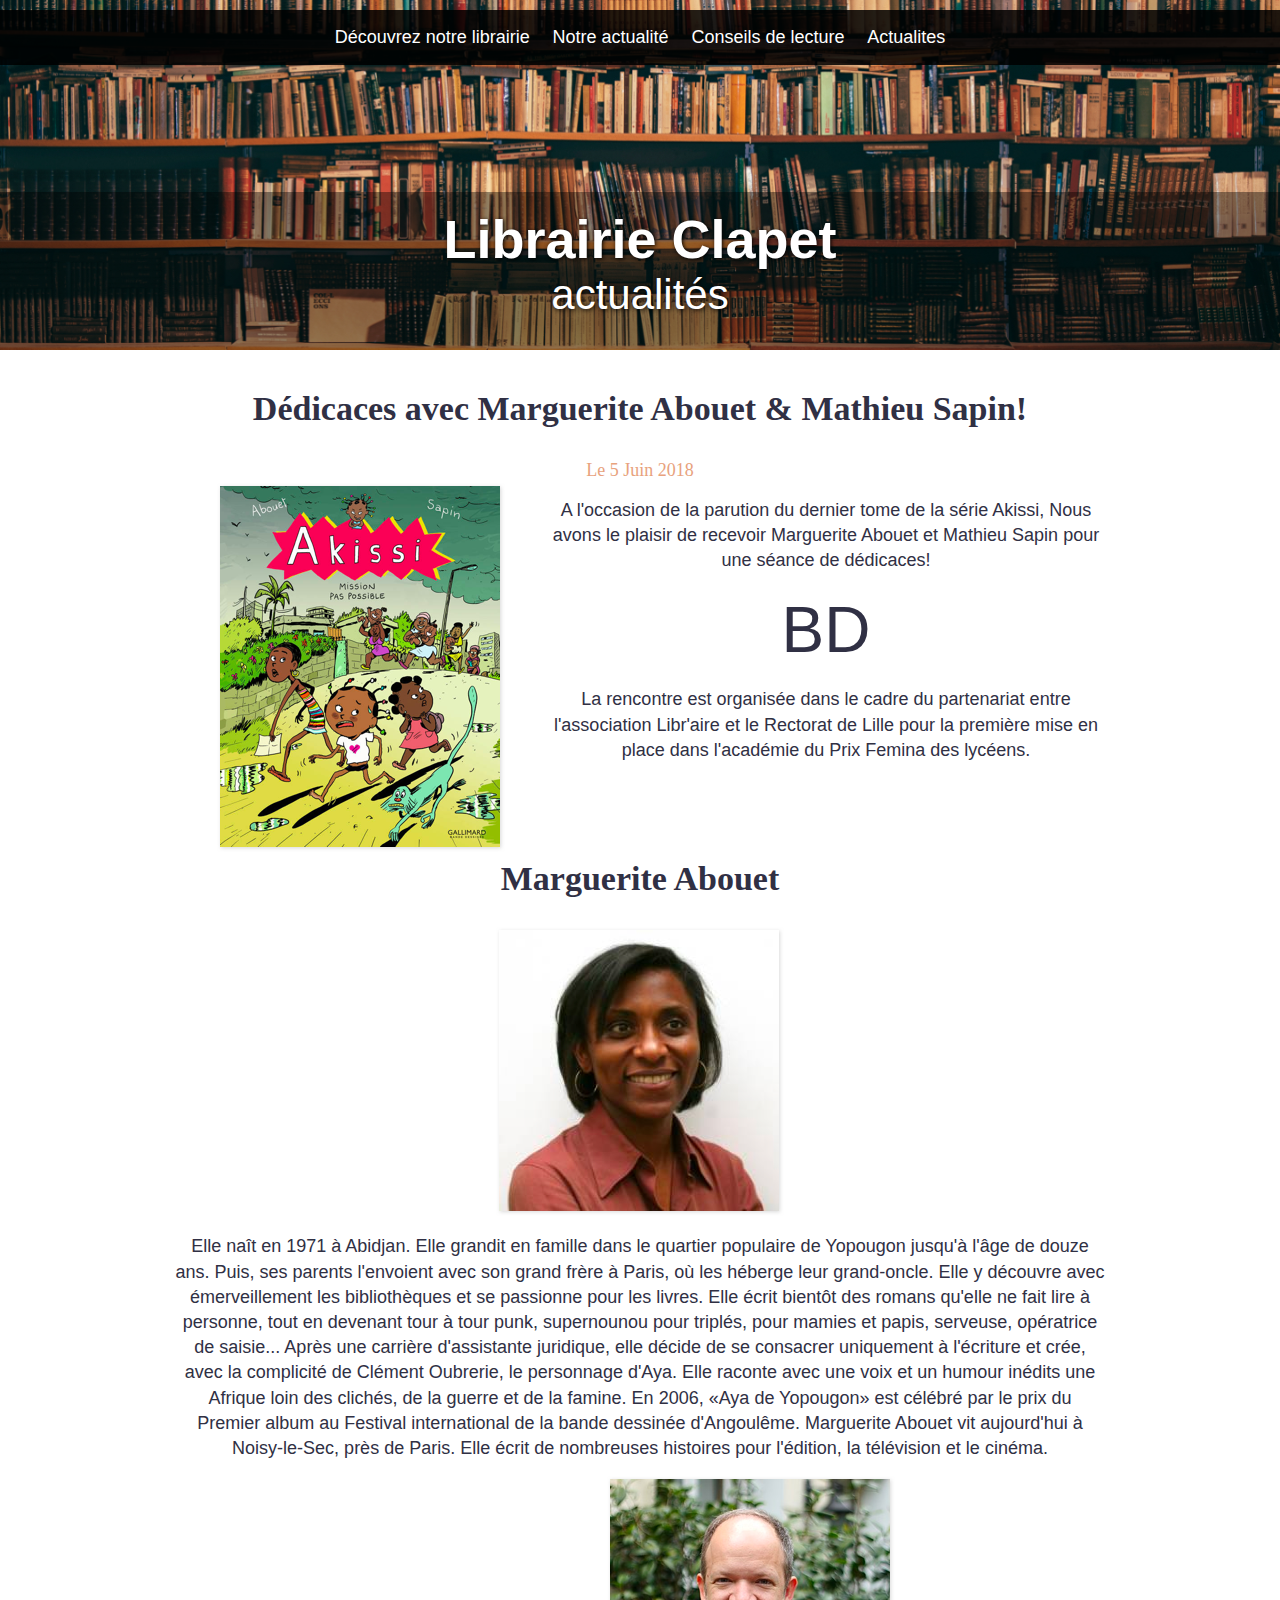
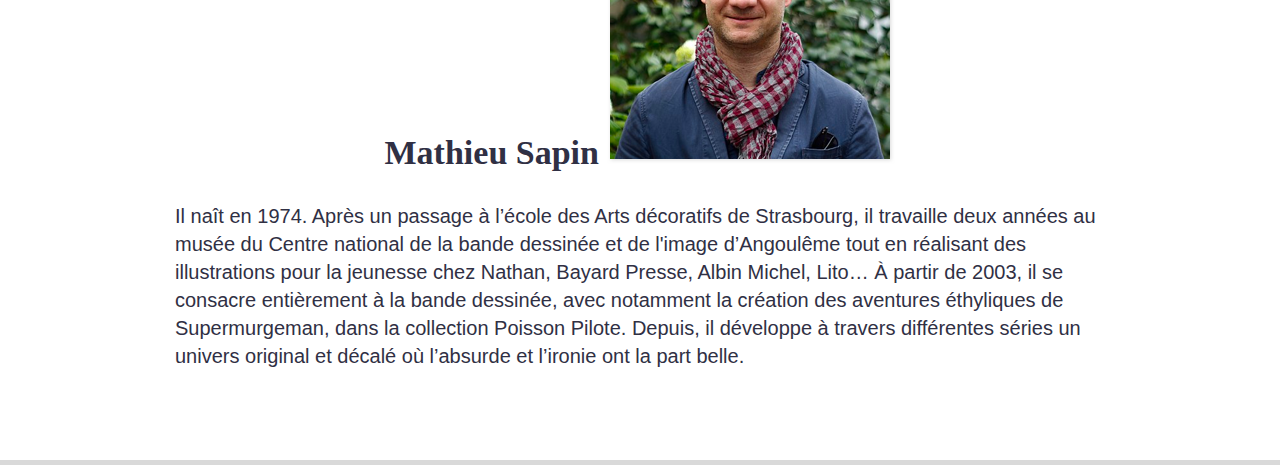
==== actualites.html @ 8e142ab7 "3" ====
<!DOCTYPE html>
<html>
<head>
  <title>Librairie Clapet</title>
  <meta name="description" content="Librairie généraliste et enthousiaste !">
  <meta charset="utf-8">
  <meta http-equiv="Content-Type" content="text/html; charset=utf-8">
  <meta http-equiv="X-UA-Compatible" content="IE=edge,chrome=1">
  <meta name="viewport" content=", width=device-width, initial-scale=1">
  <link rel="shortcut icon" href="./img/favicon.ico">
  <link rel="apple-touch-icon" href="./img/favicon.ico">
  <link rel="stylesheet" href="./css/reset.css">
  <link rel="stylesheet" href="./css/main.css">
</head>
<body>

  <div class="header page-index" id="header">
    <nav class="header__nav nav-main">
      <ul class="nav-main__list container">
        <li class="nav-main__item"><a class="nav-main__link" href="./decouvrez-notre-librairie.html">Découvrez notre librairie</a></li>
        <li class="nav-main__item"><a class="nav-main__link" href="./notre-actualite.html">Notre actualité</a></li>
        <li class="nav-main__item"><a class="nav-main__link" href="./conseils-de-lecture.html">Conseils de lecture</a></li>
        <li class="nav-main__item"><a class="nav-main__link" href="./Actualites.html">Actualites</a></li>
      </ul>
    </nav>

    <a class="header__content container" href="./index.html">
      <h1 class="header__title">Librairie Clapet</h1>
      <p class="header__subtitle">actualités</p>
    </a>
  </div>


  <div class="container">
    

            <div class="news__content">
              <p class="news__title__big">Dédicaces avec Marguerite Abouet & Mathieu Sapin!</h3>
            <p class="news__date__big">Le 5 Juin 2018</p>

    <div class="colonnes">

      <div class="colonne-img">
        <img src="./img/A.png">
      </div>

      <div class="colonne-texte">
          <p>A l'occasion de la parution du dernier tome de la série Akissi, Nous avons le plaisir de recevoir Marguerite Abouet et Mathieu Sapin pour une séance de dédicaces!</p>
          <h3>BD</h3>
          <p >La rencontre est organisée dans le cadre du partenariat entre l'association Libr'aire et le Rectorat de Lille pour la première mise en place dans l'académie du Prix Femina des lycéens.</p>
    </div>
  </div>

            <div class="news__content">
              <p class="news__title__big">Marguerite Abouet</h3>


      <div class="colonne-img">
<img src="img/B.png"
     srcset="img/B.png alt=""></div>

<div class="colonne-texte">
              <p> Elle naît en 1971 à Abidjan. Elle grandit en famille dans le quartier populaire de Yopougon jusqu'à l'âge de douze ans. Puis, ses parents l'envoient avec son grand frère à Paris, où les héberge leur grand-oncle. Elle y découvre avec émerveillement les bibliothèques et se passionne pour les livres. Elle écrit bientôt des romans qu'elle ne fait lire à personne, tout en devenant tour à tour punk, supernounou pour triplés, pour mamies et papis, serveuse, opératrice de saisie... Après une carrière d'assistante juridique, elle décide de se consacrer uniquement à l'écriture et crée, avec la complicité de Clément Oubrerie, le personnage d'Aya. Elle raconte avec une voix et un humour inédits une Afrique loin des clichés, de la guerre et de la famine. En 2006, «Aya de Yopougon» est célébré par le prix du Premier album au Festival international de la bande dessinée d'Angoulême. Marguerite Abouet vit aujourd'hui à Noisy-le-Sec, près de Paris. Elle écrit de nombreuses histoires pour l'édition, la télévision et le cinéma.</p>
         </div>




         <div class="news__content">
              <p class="news__title__big">Mathieu Sapin</h3>
<img src="img/C.png"
     srcset="img/C.png alt=""></div>

<div class="news news-list__news">
              <p class="news__text">Il naît en 1974. Après un passage à l’école des Arts décoratifs de Strasbourg, il travaille deux années au musée du Centre national de la bande dessinée et de l'image d’Angoulême tout en réalisant des illustrations pour la jeunesse chez Nathan, Bayard Presse, Albin Michel, Lito… À partir de 2003, il se consacre entièrement à la bande dessinée, avec notamment la création des aventures éthyliques de Supermurgeman, dans la collection Poisson Pilote. Depuis, il développe à travers différentes séries un univers original et décalé où l’absurde et l’ironie ont la part belle.</p>
         </div>

    </div>
---- css/main.css ----
/**
* -----------
* Global
* -----------
*/

body {
  margin: auto;
  border-bottom: 5px solid #d9d9d9;
  padding-bottom: 75px;
  font-family: Worksans, Arial, sans-serif;
  font-weight: 400;
  color: #303044;
}

p, li, td, th, textarea, caption, pre, blockquote, label, input, select, textarea {
  font-size: 18px;
  line-height: 1.4;
}

li {
  margin: 5px 0;
}

p {
  margin: 15px 0;
}

b, strong, optgroup {
  font-weight: 700;
}

h1 {
  margin: 25px 0;
  font-size: 4.5em;
  font-weight: 700;
}

h2 {
  margin: 25px 0;
  font-size: 3.5em;
  font-weight: 200;
}

h3 {
  margin: 25px 0;
  font-size: 2.6em;
  font-weight: 200;
}

h4 {
  margin: 20px 0;
  font-size: 1.6em;
}

h5 {
  margin: 20px 0;
  font-size: 1.6em;
}

h6 {
  margin: 15px 0;
  font-size: 1.4em;
}

h1, h2, h3, h4, h5, h6 {
  font-family: 'Montserrat-Bold', sans-serif;
  font-size :64px;
  line-height: 1;
}

a, button {
  color: #d86324;
  text-decoration: none;
}
a:hover, button:hover {
  text-decoration: underline;
}

button {
  background-color: transparent;
  color: #d86324;
}


/**
* -----------
* Layout
* -----------
*/

.container {
  margin-left: auto;
  margin-right: auto;
  padding: 0 15px;
  width: 960px;
  max-width: 100%;
  text-align: center;
}

.text-container {
  margin: auto;
  max-width: 960px;
  text-align: center;
}

.columns {
  display: flex;
}

.column {
  max-width: 100%;
}

.column + .column {
  margin-left: 40px;
}

.column--50 {
  width: 50%;
}

.column--grow {
  flex-grow: 1;
}

.column--shrink {
  flex-shrink: 1;
}

.column--580 {
  width: 580px;
}


/**
* -----------
* Objects
* -----------
*/

.list-inline {
  display: block;
  margin: 0;
  padding: 0;
}
.list-inline > * {
  display: inline-block;
  margin: 5px;
  padding: 0;
}

@media screen and (min-width: 780px) {
  .list-flex {
    display: flex;
    justify-content: space-between;
  }
}

.link-block {
  display: block;
  color: inherit;
}
.link-block:hover {
  text-decoration: none;
}

.align-left {
  text-align: left;
}

.align-center {
  text-align: center;
}

.align-right {
  text-align: right;
}

.align-justify {
  text-align: justify;
}

.align-justify.align-center {
  text-align-last: center;
}

/**
* texts & images
*/

.important {
  font-size: 2.5em;
}

.introduction {
  font-size: 1.7em;
}

.chapo {
  font-size: 25px;
  font-style: 'Work Sans', sans-serif;
  text-align : center;
  padding-top: 85px;
  padding-bottom: 172px;
  margin-right: auto;
  margin-left: auto;
  margin-top: auto;
}

.full-width {
  display: block;
  width: 100%;
  margin: 50px auto;
}


/**
* -----------
* Components
* -----------
*/


/**
* header
*/
.header {
  position: relative;
  margin-right: auto;
  margin-left: auto;
  margin-bottom: 35px;
  height: 350px;
  background: url("../img/background.jpg");
  background-size: cover;
  background-position: center bottom;
  overflow: hidden;
}


.header__content {
  display: block;
  margin: 0;
  position: absolute;
  padding-top: 20px;
  padding-bottom: 25px;
  bottom: 0;
  width: 100%;
  text-align: center;
  color: white;
  font-family: "Montserrat", "Avenir Next", Helvetica, Arial, sans-serif;
  text-shadow: 1px 1px 4px #000;
  background: rgba(0, 0, 0, 0.4);
}
.header__content:hover {
  text-decoration: none;
}

.header__title {
  font-size: 5.4em;
  margin: 0;
}

.header__subtitle {
  margin: 0;
  font-family : 'Montserrat-ExtraLight', sans-serif;
  font-size: 42px;
  font-weight: 100;
  text-shadow: 1px 1px 5px #000;
}


.header__nav {
  background-color: rgba(0, 0, 0, 0.85);
}

.nav-main__item {
  display: inline-block;
}

.nav-main__link {
  display: block;
  padding: 10px;
  color: #fff;
}
.nav-main__link:hover {
  text-decoration: none;
  color: #d86324;
}


/**
* separator
*/
.separator {
  display: block;
  margin: 60px auto;
  width: 200px;
  height: 1px;
  border: none;
  background-color: #d9d9d9;
}


/**
* honey-pot
*/

.honey-pot-list {
  text-align: center;
  display: flex;
}

.honey-pot {
  display: inline-block;
  margin: 0 30px 35px 30px;
  text-align: center;
}

.honey-pot__link {
  color: #303044;
}
.honey-pot__link:hover {
  color: #d86324;
}

.honey-pot__thumbnail {
  position: relative;
  display: inline-block;
  margin-bottom: 10px;
  filter: grayscale(0);
}

.honey-pot__thumbnail:hover {
  filter: grayscale(60%);
}

.honey-pot__thumbnail img {
  display: flex;
}

.honey-pot__title {
  font-family: 'Montserrat', sans-serif;
  margin: 0;
  font-size: 26px;
  font-weight: bold;
}

.honey-pot__subtitle {
  font-family: 'Montserrat', sans-serif;
  margin: 0;
  font-size: 22px;
  font-weight: 200;
}



/**
* news
*/

.news__link:hover {
  color: #d86324;
}

.news__link:hover .news__thumbnail {
  -webkit-filter: grayscale(60%);
  filter: grayscale(60%);
  -webkit-transition-delay: 0ms;
  -o-transition-delay: 0ms;
  transition-delay: 0ms;
}


.news__thumbnail {
  margin-bottom: 10px;
  filter: grayscale(0);
}

.news__image {
  display: block;
  width: 100%;
  height: 100%;
  object-fit: contain;
}

.news__date {
  font-family: 'Montserrat', sans-serif;
  font-size: 18px;
  color: #e8a27d;
  text-align: left;
}

.news__title {
  font-family: 'Montserrat', sans-serif;
  font-weight: bold;
  font-size: 24px;
  line-height: 1.4;
  text-align: left;
  margin-bottom: 21px;
  margin-top: 3px;
}

.news__text {
  font-family: 'Work Sans', sans-serif;
  font-size: 20px;
  line-height: 1.4;
  text-align: left;
}

.page-list .news {
  margin: 0 auto 20px auto;
  border-bottom: 1px solid #b0b0c5;
  padding-bottom: 20px;
  max-width: 320px;
}

.news--main {
  padding-bottom: 35px;
  border-bottom: 1px solid #b0b0c5;
}
.news--main .news__link {
  display: flex;
  align-items: flex-start;
}
.news--main .news__thumbnail {
  margin-bottom: 0;
  min-width: 360px;
}

/**
* news-list
*/
.news-list {
  display: grid;
  grid-gap: 35px;
  grid-template-columns: repeat(3, 1fr);
  grid-template-rows: auto;
  margin-bottom: 35px;
}

.news-list .news-list__news--main {
  grid-column: span 3;
}

.news-list__news {
  grid-column: span 1;
}

/**
* -----------
* Trumps
* -----------
*/


/**
* single
*/
.page-single {
  text-align: justify;
}

.page-single__header {
  margin-bottom: 75px;
}

.page-single__title {
  margin: 0;
  font-size: 5.6em;
  line-height: 1.4;
  font-weight: 500;
}

.page-single__subtitle {
  margin: 0;
  font-size: 3.2em;
  font-weight: 200;
}


/**
* decouvrez-notre-librairie
*/
.container.decouvrez-notre-librairie {
  text-align: center;
}

/**
* index
*/
.index-title {
  text-align: center;
  margin-bottom: 82px;
}

.colonnes {
display : flex;
} 

.colonne-img {
  min-width: 40%;
}

.map {
  width: 1439px;
  height: 731px;
  object-fit: contain;
}

/**
* page actu
*/

.container-actu {
  margin: auto;
  padding: 0 15px;
  width: 1300px;
  max-width: 100%;
  height: 100%;
}

.news--main--actu{
  padding-bottom: 35px;
  margin-bottom: 38px;
  width: 1300px;
  height: 1000px;
}
.news__image__actu{
  grid-column: span 4;
  width: 588px;
  height: 365px;
  margin-right: 26px;
  float: left;
}

.news__content__actu{
width: 660px;
height: 365px;
float: right;
}
/**
* page actu
*/

.news-list-actu{
  display: grid;
  justify-content: center;
  grid-gap: 35px;
  grid-template-columns: repeat(4, 1fr);
  grid-template-rows: auto;
  margin-bottom: 35px;
  grid-column: span 4
}

/**
*grille 4 place
*/

.news-big {
  grid-column: span 4;
}

.news-big .news__link{
  grid-template-columns: repeat(2, 1fr);
display: grid;

}
.news__thumbnail__big {
  margin-right: 35px;
   width: 97%;
}

.news-big3G {
  grid-column: span 2;
}

  .news-big3D {
    grid-column: span 2;
  }

  .news__date__big {
  font-family: Montserrat;
  font-size: 18px;
  color: #e8a27d;
  margin-top: 0px;
  margin-bottom: 0px;
    }
  .news__title__big {
      font-family: Montserrat;
      font-size: 34px;
      font-weight: bold;
      margin-top: 0px;
      margin-bottom: 25px;
    }
  
  .news__text__big {
    font-family: montserrat;
    font-size: 24px;
    margin-top: 0px;
  }
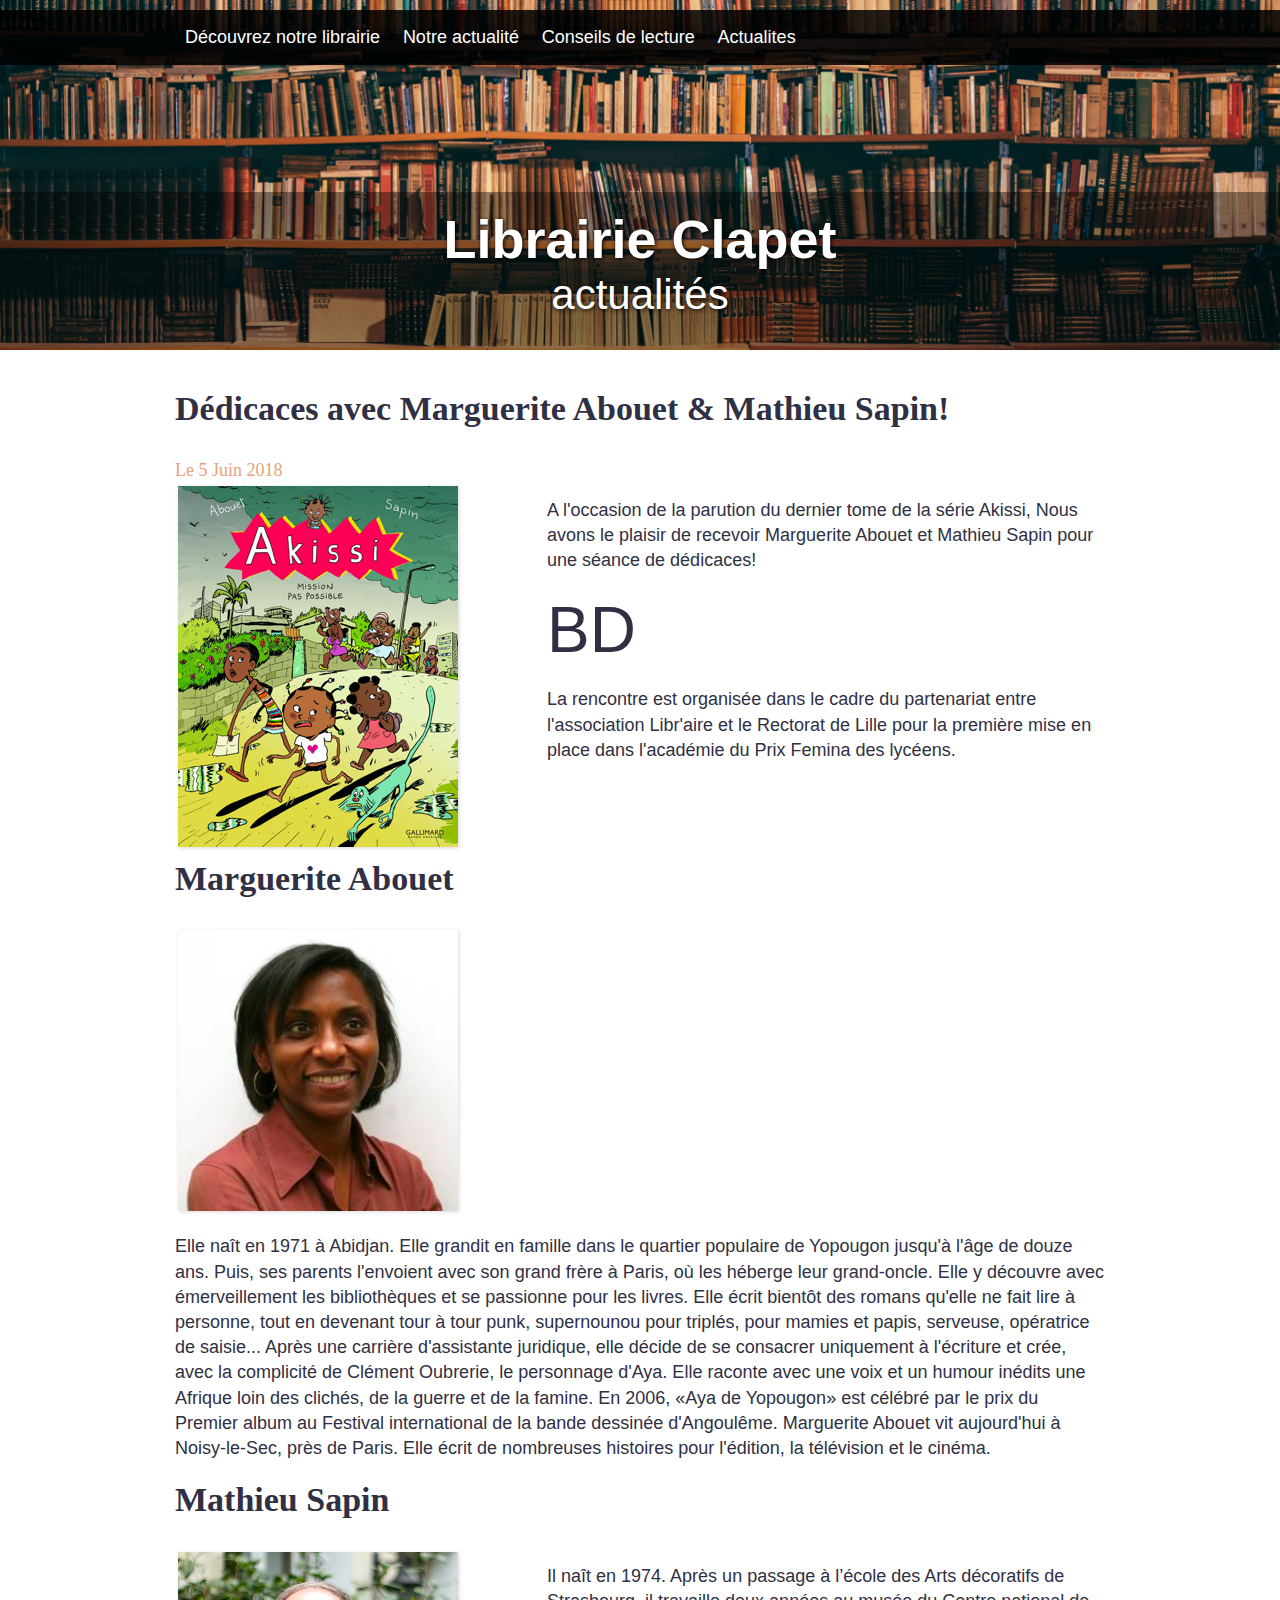
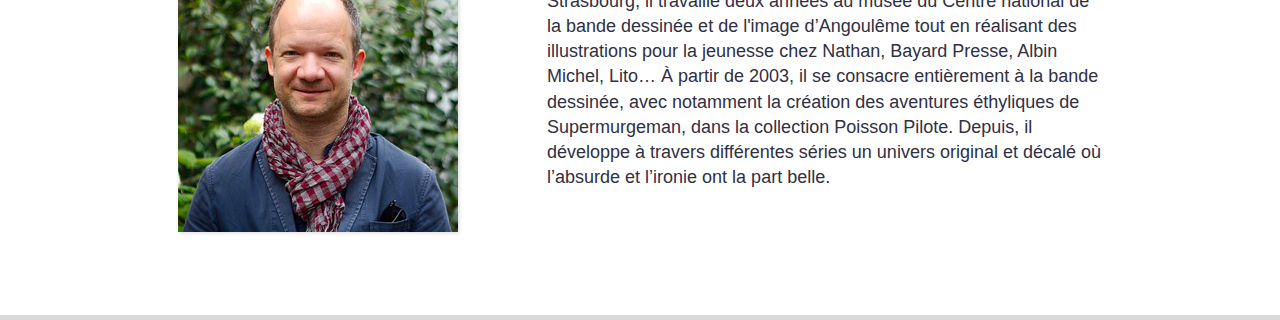
==== commit ea1d99ff: "4" ====
--- a/actualites.html
+++ b/actualites.html
@@ -33,7 +33,6 @@
 
   <div class="container">
     
-
             <div class="news__content">
               <p class="news__title__big">Dédicaces avec Marguerite Abouet & Mathieu Sapin!</h3>
             <p class="news__date__big">Le 5 Juin 2018</p>
@@ -54,25 +53,26 @@
             <div class="news__content">
               <p class="news__title__big">Marguerite Abouet</h3>
 
+<div class="colonnes">
 
       <div class="colonne-img">
-<img src="img/B.png"
-     srcset="img/B.png alt=""></div>
+      <img src="img/B.png">
 
 <div class="colonne-texte">
-              <p> Elle naît en 1971 à Abidjan. Elle grandit en famille dans le quartier populaire de Yopougon jusqu'à l'âge de douze ans. Puis, ses parents l'envoient avec son grand frère à Paris, où les héberge leur grand-oncle. Elle y découvre avec émerveillement les bibliothèques et se passionne pour les livres. Elle écrit bientôt des romans qu'elle ne fait lire à personne, tout en devenant tour à tour punk, supernounou pour triplés, pour mamies et papis, serveuse, opératrice de saisie... Après une carrière d'assistante juridique, elle décide de se consacrer uniquement à l'écriture et crée, avec la complicité de Clément Oubrerie, le personnage d'Aya. Elle raconte avec une voix et un humour inédits une Afrique loin des clichés, de la guerre et de la famine. En 2006, «Aya de Yopougon» est célébré par le prix du Premier album au Festival international de la bande dessinée d'Angoulême. Marguerite Abouet vit aujourd'hui à Noisy-le-Sec, près de Paris. Elle écrit de nombreuses histoires pour l'édition, la télévision et le cinéma.</p>
+              <p>Elle naît en 1971 à Abidjan. Elle grandit en famille dans le quartier populaire de Yopougon jusqu'à l'âge de douze ans. Puis, ses parents l'envoient avec son grand frère à Paris, où les héberge leur grand-oncle. Elle y découvre avec émerveillement les bibliothèques et se passionne pour les livres. Elle écrit bientôt des romans qu'elle ne fait lire à personne, tout en devenant tour à tour punk, supernounou pour triplés, pour mamies et papis, serveuse, opératrice de saisie... Après une carrière d'assistante juridique, elle décide de se consacrer uniquement à l'écriture et crée, avec la complicité de Clément Oubrerie, le personnage d'Aya. Elle raconte avec une voix et un humour inédits une Afrique loin des clichés, de la guerre et de la famine. En 2006, «Aya de Yopougon» est célébré par le prix du Premier album au Festival international de la bande dessinée d'Angoulême. Marguerite Abouet vit aujourd'hui à Noisy-le-Sec, près de Paris. Elle écrit de nombreuses histoires pour l'édition, la télévision et le cinéma.</p>
          </div>
-
-
-
 
          <div class="news__content">
               <p class="news__title__big">Mathieu Sapin</h3>
+
+<div class="colonnes">
+
+      <div class="colonne-img">
 <img src="img/C.png"
      srcset="img/C.png alt=""></div>
 
-<div class="news news-list__news">
-              <p class="news__text">Il naît en 1974. Après un passage à l’école des Arts décoratifs de Strasbourg, il travaille deux années au musée du Centre national de la bande dessinée et de l'image d’Angoulême tout en réalisant des illustrations pour la jeunesse chez Nathan, Bayard Presse, Albin Michel, Lito… À partir de 2003, il se consacre entièrement à la bande dessinée, avec notamment la création des aventures éthyliques de Supermurgeman, dans la collection Poisson Pilote. Depuis, il développe à travers différentes séries un univers original et décalé où l’absurde et l’ironie ont la part belle.</p>
+  <div class="colonne-texte">
+              <p>Il naît en 1974. Après un passage à l’école des Arts décoratifs de Strasbourg, il travaille deux années au musée du Centre national de la bande dessinée et de l'image d’Angoulême tout en réalisant des illustrations pour la jeunesse chez Nathan, Bayard Presse, Albin Michel, Lito… À partir de 2003, il se consacre entièrement à la bande dessinée, avec notamment la création des aventures éthyliques de Supermurgeman, dans la collection Poisson Pilote. Depuis, il développe à travers différentes séries un univers original et décalé où l’absurde et l’ironie ont la part belle.</p>
          </div>
 
     </div>
--- a/css/main.css
+++ b/css/main.css
@@ -96,7 +96,7 @@
   padding: 0 15px;
   width: 960px;
   max-width: 100%;
-  text-align: center;
+  text-align: left;
 }
 
 .text-container {
@@ -593,6 +593,7 @@
       font-weight: bold;
       margin-top: 0px;
       margin-bottom: 25px;
+      text-align: left;
     }
   
   .news__text__big {
